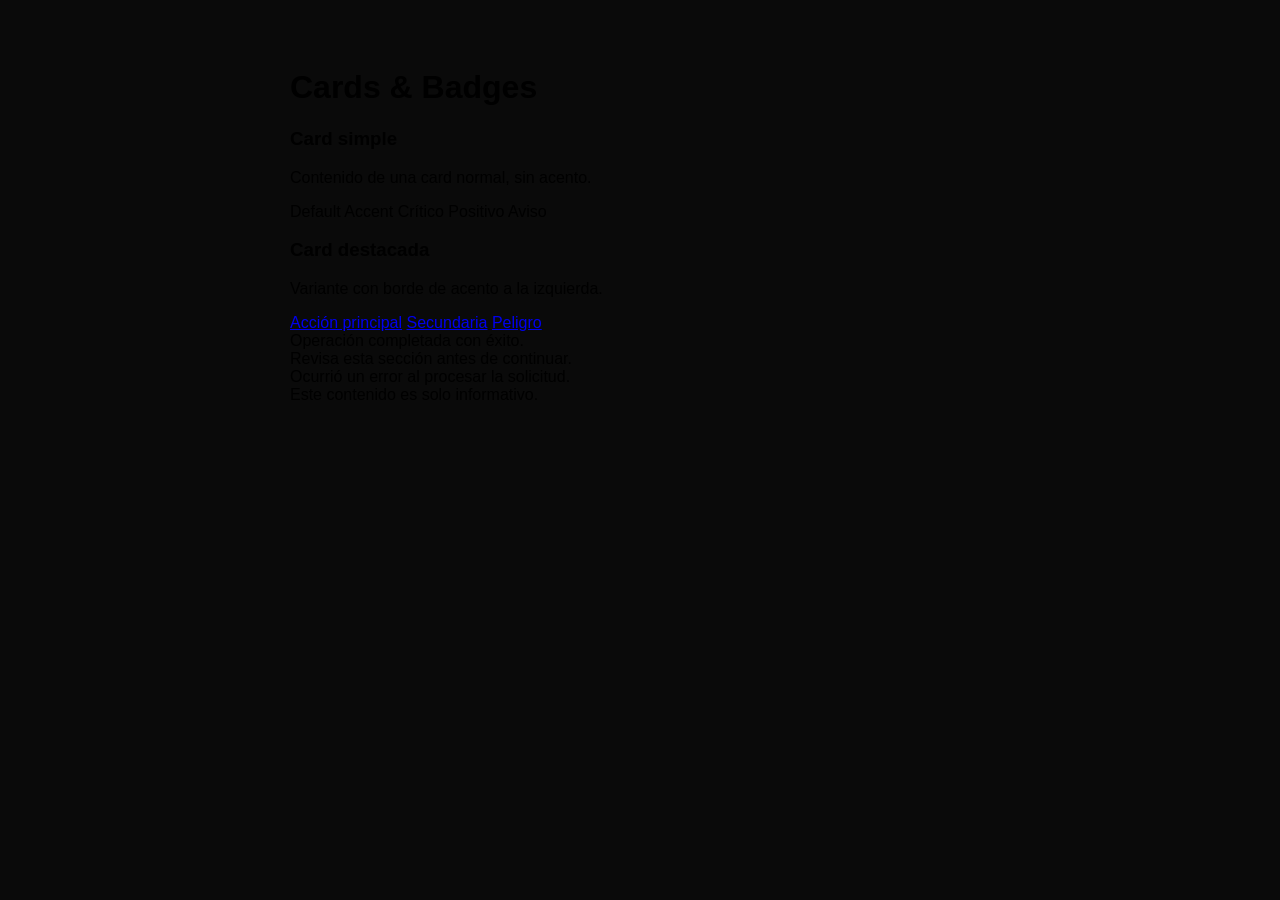
==== examples/cards.html @ 3bed07ef "Create cards.html" ====
<!DOCTYPE html>
<html lang="es">
<head>
<meta charset="UTF-8">
<title>TF-Engine — Cards</title>
<link rel="stylesheet" href="../css/tf-engine.css">
<style>
  body{ background:#0a0a0a; padding:40px; font-family:sans-serif; }
  .tf-engine{ max-width:700px; margin:0 auto; }
</style>
</head>
<body>

<div class="tf-engine">
  <h1>Cards &amp; Badges</h1>

  <div class="tf-card">
    <h3>Card simple</h3>
    <p>Contenido de una card normal, sin acento.</p>
    <span class="tf-badge">Default</span>
    <span class="tf-badge tf-accent">Accent</span>
    <span class="tf-badge tf-cr">Crítico</span>
    <span class="tf-badge tf-pl">Positivo</span>
    <span class="tf-badge tf-nt">Aviso</span>
  </div>

  <div class="tf-card tf-accent">
    <h3>Card destacada</h3>
    <p>Variante con borde de acento a la izquierda.</p>
    <a href="#" class="tf-btn tf-btn-primary">Acción principal</a>
    <a href="#" class="tf-btn">Secundaria</a>
    <a href="#" class="tf-btn tf-btn-danger">Peligro</a>
  </div>

  <div class="tf-success">Operación completada con éxito.</div>
  <div class="tf-warning">Revisa esta sección antes de continuar.</div>
  <div class="tf-error">Ocurrió un error al procesar la solicitud.</div>
  <div class="tf-info">Este contenido es solo informativo.</div>
</div>

</body>
</html>
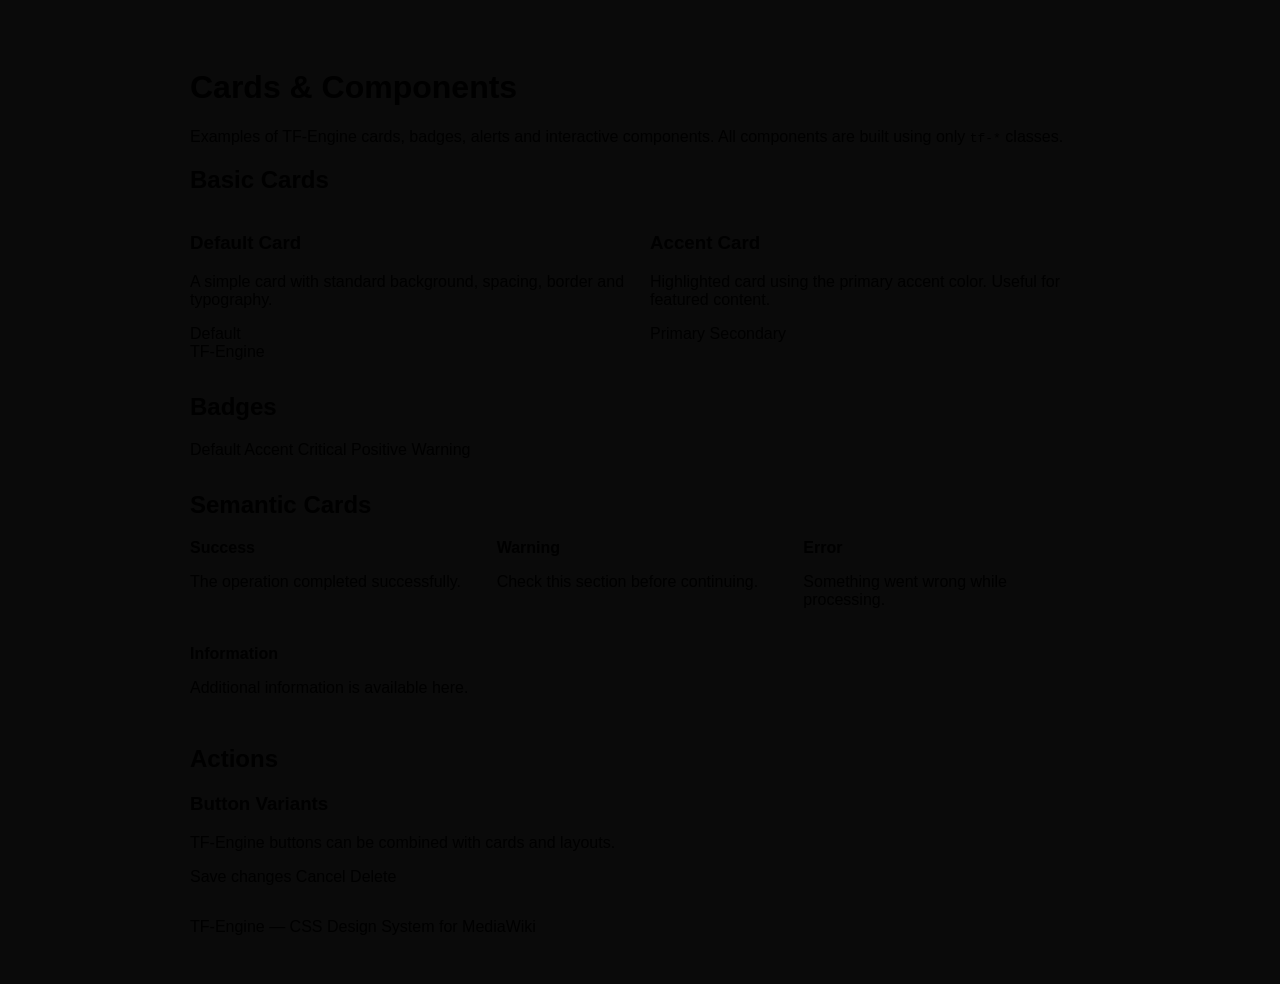
==== commit bd9a9d4f: "Update cards.html" ====
--- a/examples/cards.html
+++ b/examples/cards.html
@@ -1,41 +1,241 @@
 <!DOCTYPE html>
-<html lang="es">
+<html lang="en">
 <head>
 <meta charset="UTF-8">
+<meta name="viewport" content="width=device-width, initial-scale=1.0">
+
 <title>TF-Engine — Cards</title>
+
 <link rel="stylesheet" href="../css/tf-engine.css">
+
 <style>
-  body{ background:#0a0a0a; padding:40px; font-family:sans-serif; }
-  .tf-engine{ max-width:700px; margin:0 auto; }
+body{
+    background:#0a0a0a;
+    padding:40px;
+    font-family:sans-serif;
+}
+
+.tf-engine{
+    max-width:900px;
+    margin:auto;
+}
+
+.demo-section{
+    margin-bottom:32px;
+}
+
+.demo-grid{
+    display:grid;
+    grid-template-columns:repeat(auto-fit,minmax(260px,1fr));
+    gap:20px;
+}
 </style>
+
 </head>
+
 <body>
 
 <div class="tf-engine">
-  <h1>Cards &amp; Badges</h1>
-
-  <div class="tf-card">
-    <h3>Card simple</h3>
-    <p>Contenido de una card normal, sin acento.</p>
-    <span class="tf-badge">Default</span>
-    <span class="tf-badge tf-accent">Accent</span>
-    <span class="tf-badge tf-cr">Crítico</span>
-    <span class="tf-badge tf-pl">Positivo</span>
-    <span class="tf-badge tf-nt">Aviso</span>
-  </div>
-
-  <div class="tf-card tf-accent">
-    <h3>Card destacada</h3>
-    <p>Variante con borde de acento a la izquierda.</p>
-    <a href="#" class="tf-btn tf-btn-primary">Acción principal</a>
-    <a href="#" class="tf-btn">Secundaria</a>
-    <a href="#" class="tf-btn tf-btn-danger">Peligro</a>
-  </div>
-
-  <div class="tf-success">Operación completada con éxito.</div>
-  <div class="tf-warning">Revisa esta sección antes de continuar.</div>
-  <div class="tf-error">Ocurrió un error al procesar la solicitud.</div>
-  <div class="tf-info">Este contenido es solo informativo.</div>
+
+<div class="tf-hero">
+
+<h1>Cards & Components</h1>
+
+<p>
+Examples of TF-Engine cards, badges, alerts and interactive components.
+All components are built using only <code>tf-*</code> classes.
+</p>
+
+</div>
+
+
+<div class="demo-section">
+
+<h2>Basic Cards</h2>
+
+<div class="demo-grid">
+
+
+<div class="tf-card">
+
+<div class="tf-card-header">
+<h3>Default Card</h3>
+</div>
+
+<div class="tf-card-body">
+
+<p>
+A simple card with standard background, spacing,
+border and typography.
+</p>
+
+<span class="tf-badge">
+Default
+</span>
+
+</div>
+
+<div class="tf-card-footer">
+
+<span class="tf-mu">
+TF-Engine
+</span>
+
+</div>
+
+</div>
+
+
+
+<div class="tf-card tf-accent">
+
+<div class="tf-card-header">
+<h3>Accent Card</h3>
+</div>
+
+<div class="tf-card-body">
+
+<p>
+Highlighted card using the primary accent color.
+Useful for featured content.
+</p>
+
+<a class="tf-btn tf-btn-primary">
+Primary
+</a>
+
+<a class="tf-btn">
+Secondary
+</a>
+
+</div>
+
+</div>
+
+
+</div>
+
+</div>
+
+
+
+<div class="demo-section">
+
+<h2>Badges</h2>
+
+<div class="tf-card">
+
+<span class="tf-badge">Default</span>
+
+<span class="tf-badge tf-accent">
+Accent
+</span>
+
+<span class="tf-badge tf-cr">
+Critical
+</span>
+
+<span class="tf-badge tf-pl">
+Positive
+</span>
+
+<span class="tf-badge tf-nt">
+Warning
+</span>
+
+</div>
+
+</div>
+
+
+
+
+<div class="demo-section">
+
+<h2>Semantic Cards</h2>
+
+<div class="demo-grid">
+
+
+<div class="tf-success">
+<strong>Success</strong>
+<p>
+The operation completed successfully.
+</p>
+</div>
+
+
+<div class="tf-warning">
+<strong>Warning</strong>
+<p>
+Check this section before continuing.
+</p>
+</div>
+
+
+<div class="tf-error">
+<strong>Error</strong>
+<p>
+Something went wrong while processing.
+</p>
+</div>
+
+
+<div class="tf-info">
+<strong>Information</strong>
+<p>
+Additional information is available here.
+</p>
+</div>
+
+
+</div>
+
+</div>
+
+
+
+
+<div class="demo-section">
+
+<h2>Actions</h2>
+
+<div class="tf-card">
+
+<h3>Button Variants</h3>
+
+<p>
+TF-Engine buttons can be combined with cards and layouts.
+</p>
+
+
+<a class="tf-btn tf-btn-primary">
+Save changes
+</a>
+
+<a class="tf-btn">
+Cancel
+</a>
+
+<a class="tf-btn tf-btn-danger">
+Delete
+</a>
+
+
+</div>
+
+</div>
+
+
+
+
+<div class="tf-footer">
+
+TF-Engine — CSS Design System for MediaWiki
+
+</div>
+
+
 </div>
 
 </body>
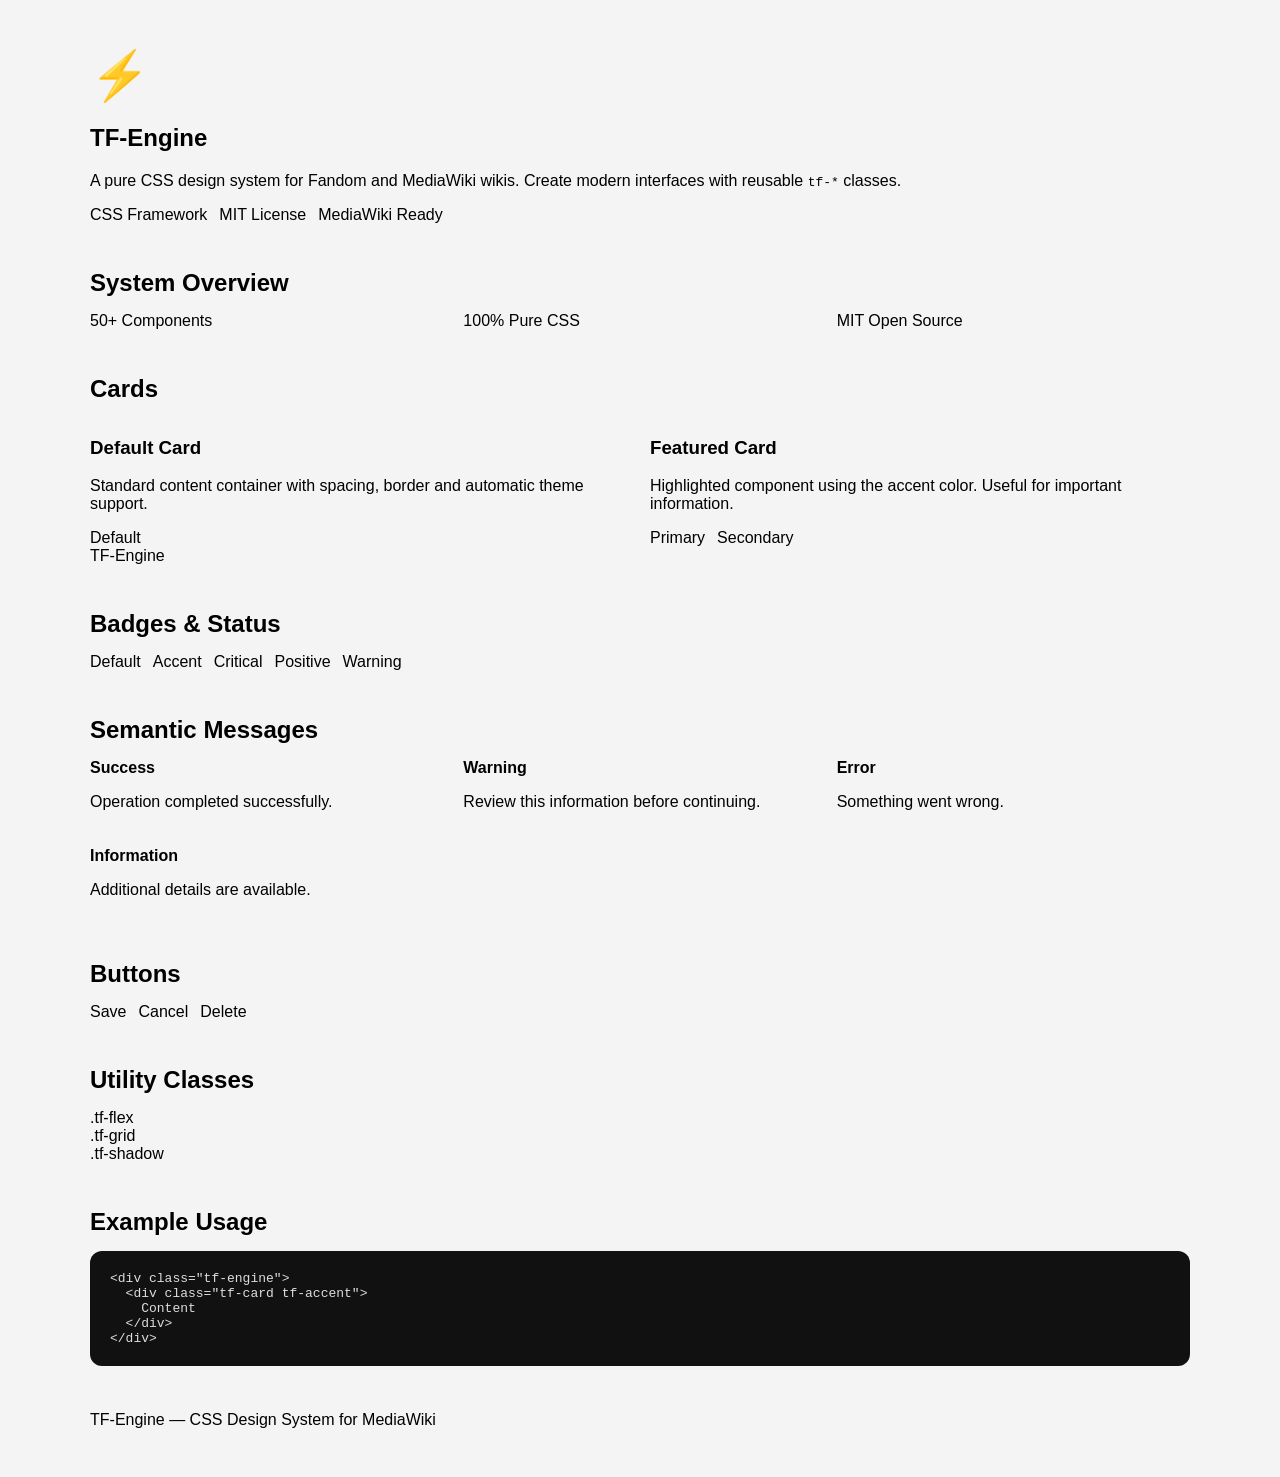
==== commit 25a0f488: "Update cards.html" ====
--- a/examples/cards.html
+++ b/examples/cards.html
@@ -1,79 +1,210 @@
 <!DOCTYPE html>
 <html lang="en">
+
 <head>
 <meta charset="UTF-8">
 <meta name="viewport" content="width=device-width, initial-scale=1.0">
 
-<title>TF-Engine — Cards</title>
+<title>TF-Engine — Components Showcase</title>
 
 <link rel="stylesheet" href="../css/tf-engine.css">
 
 <style>
+
 body{
-    background:#0a0a0a;
+    background:#f4f4f5;
     padding:40px;
-    font-family:sans-serif;
+    font-family:Arial, Helvetica, sans-serif;
 }
 
 .tf-engine{
-    max-width:900px;
+    max-width:1100px;
     margin:auto;
 }
 
 .demo-section{
-    margin-bottom:32px;
+    margin:45px 0;
+}
+
+.demo-title{
+    margin-bottom:15px;
 }
 
 .demo-grid{
     display:grid;
-    grid-template-columns:repeat(auto-fit,minmax(260px,1fr));
+    grid-template-columns:repeat(auto-fit,minmax(280px,1fr));
     gap:20px;
 }
+
+.demo-row{
+    display:flex;
+    flex-wrap:wrap;
+    gap:12px;
+    align-items:center;
+}
+
+.code-box{
+    background:#111;
+    color:#ddd;
+    padding:20px;
+    border-radius:12px;
+    font-family:monospace;
+    overflow:auto;
+}
+
+.hero-icon{
+    font-size:48px;
+}
+
 </style>
 
 </head>
 
+
 <body>
 
-<div class="tf-engine">
-
-<div class="tf-hero">
-
-<h1>Cards & Components</h1>
-
-<p>
-Examples of TF-Engine cards, badges, alerts and interactive components.
-All components are built using only <code>tf-*</code> classes.
-</p>
-
-</div>
-
-
-<div class="demo-section">
-
-<h2>Basic Cards</h2>
+
+<div class="tf-engine tf-theme-light">
+
+
+<!-- HERO -->
+
+<section class="tf-hero">
+
+<div class="hero-icon">
+⚡
+</div>
+
+<h1>
+TF-Engine
+</h1>
+
+<p>
+A pure CSS design system for Fandom and MediaWiki wikis.
+Create modern interfaces with reusable <code>tf-*</code> classes.
+</p>
+
+<div class="demo-row">
+
+<span class="tf-badge tf-accent">
+CSS Framework
+</span>
+
+<span class="tf-badge tf-pl">
+MIT License
+</span>
+
+<span class="tf-badge">
+MediaWiki Ready
+</span>
+
+</div>
+
+</section>
+
+
+
+<!-- STATS -->
+
+<section class="demo-section">
+
+<h2 class="demo-title">
+System Overview
+</h2>
+
 
 <div class="demo-grid">
 
 
+<div class="tf-stat">
+
+<span class="tf-stat-value">
+50+
+</span>
+
+<span class="tf-stat-title">
+Components
+</span>
+
+</div>
+
+
+<div class="tf-stat">
+
+<span class="tf-stat-value">
+100%
+</span>
+
+<span class="tf-stat-title">
+Pure CSS
+</span>
+
+</div>
+
+
+<div class="tf-stat">
+
+<span class="tf-stat-value">
+MIT
+</span>
+
+<span class="tf-stat-title">
+Open Source
+</span>
+
+</div>
+
+
+</div>
+
+</section>
+
+
+
+
+
+<!-- CARDS -->
+
+
+<section class="demo-section">
+
+
+<h2 class="demo-title">
+Cards
+</h2>
+
+
+<div class="demo-grid">
+
+
+
 <div class="tf-card">
 
+
 <div class="tf-card-header">
-<h3>Default Card</h3>
-</div>
+
+<h3>
+Default Card
+</h3>
+
+</div>
+
 
 <div class="tf-card-body">
 
 <p>
-A simple card with standard background, spacing,
-border and typography.
-</p>
+Standard content container with spacing,
+border and automatic theme support.
+</p>
+
 
 <span class="tf-badge">
 Default
 </span>
 
-</div>
+
+</div>
+
 
 <div class="tf-card-footer">
 
@@ -83,160 +214,342 @@
 
 </div>
 
-</div>
+
+</div>
+
+
 
 
 
 <div class="tf-card tf-accent">
 
+
 <div class="tf-card-header">
-<h3>Accent Card</h3>
-</div>
+
+<h3>
+Featured Card
+</h3>
+
+</div>
+
 
 <div class="tf-card-body">
 
 <p>
-Highlighted card using the primary accent color.
-Useful for featured content.
-</p>
+Highlighted component using the accent color.
+Useful for important information.
+</p>
+
+
+<div class="demo-row">
 
 <a class="tf-btn tf-btn-primary">
 Primary
 </a>
 
+
 <a class="tf-btn">
 Secondary
 </a>
 
-</div>
-
-</div>
-
-
-</div>
-
-</div>
-
-
-
-<div class="demo-section">
-
-<h2>Badges</h2>
-
-<div class="tf-card">
-
-<span class="tf-badge">Default</span>
+
+</div>
+
+
+</div>
+
+
+</div>
+
+
+
+</div>
+
+
+</section>
+
+
+
+
+
+<!-- BADGES -->
+
+
+<section class="demo-section">
+
+
+<h2 class="demo-title">
+Badges & Status
+</h2>
+
+
+<div class="tf-panel">
+
+
+<div class="demo-row">
+
+<span class="tf-badge">
+Default
+</span>
+
 
 <span class="tf-badge tf-accent">
 Accent
 </span>
 
+
 <span class="tf-badge tf-cr">
 Critical
 </span>
 
+
 <span class="tf-badge tf-pl">
 Positive
 </span>
 
+
 <span class="tf-badge tf-nt">
 Warning
 </span>
 
 </div>
 
-</div>
-
-
-
-
-<div class="demo-section">
-
-<h2>Semantic Cards</h2>
+
+</div>
+
+
+</section>
+
+
+
+
+
+
+<!-- ALERTS -->
+
+
+<section class="demo-section">
+
+
+<h2 class="demo-title">
+Semantic Messages
+</h2>
+
 
 <div class="demo-grid">
 
 
 <div class="tf-success">
-<strong>Success</strong>
-<p>
-The operation completed successfully.
-</p>
-</div>
+
+<strong>
+Success
+</strong>
+
+<p>
+Operation completed successfully.
+</p>
+
+</div>
+
 
 
 <div class="tf-warning">
-<strong>Warning</strong>
-<p>
-Check this section before continuing.
-</p>
-</div>
+
+<strong>
+Warning
+</strong>
+
+<p>
+Review this information before continuing.
+</p>
+
+</div>
+
+
 
 
 <div class="tf-error">
-<strong>Error</strong>
-<p>
-Something went wrong while processing.
-</p>
-</div>
+
+<strong>
+Error
+</strong>
+
+<p>
+Something went wrong.
+</p>
+
+</div>
+
+
 
 
 <div class="tf-info">
-<strong>Information</strong>
-<p>
-Additional information is available here.
-</p>
-</div>
-
-
-</div>
-
-</div>
-
-
-
-
-<div class="demo-section">
-
-<h2>Actions</h2>
+
+<strong>
+Information
+</strong>
+
+<p>
+Additional details are available.
+</p>
+
+</div>
+
+
+
+</div>
+
+
+</section>
+
+
+
+
+
+
+<!-- BUTTONS -->
+
+
+<section class="demo-section">
+
+
+<h2 class="demo-title">
+Buttons
+</h2>
+
 
 <div class="tf-card">
 
-<h3>Button Variants</h3>
-
-<p>
-TF-Engine buttons can be combined with cards and layouts.
-</p>
+
+<div class="demo-row">
 
 
 <a class="tf-btn tf-btn-primary">
-Save changes
+Save
 </a>
+
 
 <a class="tf-btn">
 Cancel
 </a>
 
+
 <a class="tf-btn tf-btn-danger">
 Delete
 </a>
 
 
-</div>
-
-</div>
-
-
-
-
-<div class="tf-footer">
+
+</div>
+
+
+</div>
+
+
+</section>
+
+
+
+
+
+
+<!-- UTILITIES -->
+
+
+<section class="demo-section">
+
+
+<h2 class="demo-title">
+Utility Classes
+</h2>
+
+
+<div class="tf-panel">
+
+
+<div class="tf-grid tf-cols-3">
+
+
+<div class="tf-card tf-center">
+.tf-flex
+</div>
+
+
+<div class="tf-card tf-center">
+.tf-grid
+</div>
+
+
+<div class="tf-card tf-center">
+.tf-shadow
+</div>
+
+
+</div>
+
+
+</div>
+
+
+</section>
+
+
+
+
+
+
+<!-- CODE -->
+
+
+<section class="demo-section">
+
+
+<h2 class="demo-title">
+Example Usage
+</h2>
+
+
+<div class="code-box">
+
+&lt;div class="tf-engine"&gt;
+
+<br>
+
+&nbsp;&nbsp;&lt;div class="tf-card tf-accent"&gt;
+
+<br>
+
+&nbsp;&nbsp;&nbsp;&nbsp;Content
+
+<br>
+
+&nbsp;&nbsp;&lt;/div&gt;
+
+<br>
+
+&lt;/div&gt;
+
+</div>
+
+
+</section>
+
+
+
+
+
+
+<footer class="tf-footer">
 
 TF-Engine — CSS Design System for MediaWiki
 
-</div>
-
-
-</div>
+</footer>
+
+
+
+</div>
+
 
 </body>
+
 </html>
--- a/css/tf-engine.css
+++ b/css/tf-engine.css
@@ -0,0 +1,7 @@
+/* =Main TF ENGINE */
+
+@import url("./variables.css");
+@import url("./base.css");
+@import url("./components.css");
+@import url("./utilities.css");
+@import url("./responsive.css");
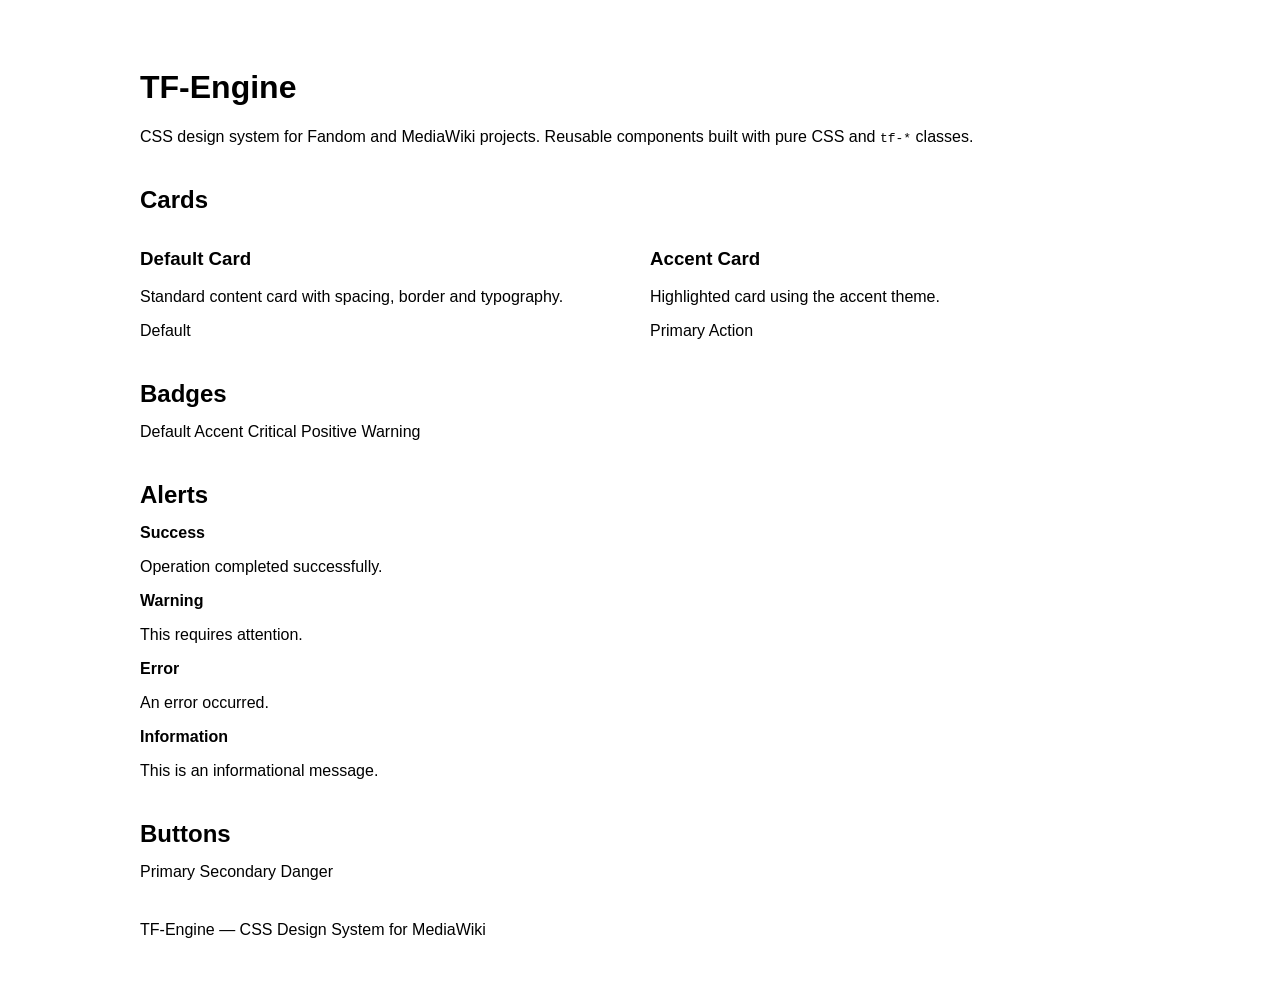
==== commit 6df104b2: "Update cards.html" ====
--- a/examples/cards.html
+++ b/examples/cards.html
@@ -1,61 +1,41 @@
 <!DOCTYPE html>
 <html lang="en">
-
 <head>
+
 <meta charset="UTF-8">
 <meta name="viewport" content="width=device-width, initial-scale=1.0">
 
-<title>TF-Engine — Components Showcase</title>
+<title>TF-Engine — Components Demo</title>
 
 <link rel="stylesheet" href="../css/tf-engine.css">
 
 <style>
 
 body{
-    background:#f4f4f5;
+    background:#ffffff;
     padding:40px;
     font-family:Arial, Helvetica, sans-serif;
 }
 
 .tf-engine{
-    max-width:1100px;
+    max-width:1000px;
     margin:auto;
 }
 
 .demo-section{
-    margin:45px 0;
+    margin:40px 0;
+}
+
+.demo-grid{
+    display:grid;
+    grid-template-columns:repeat(auto-fit,minmax(260px,1fr));
+    gap:20px;
 }
 
 .demo-title{
     margin-bottom:15px;
 }
 
-.demo-grid{
-    display:grid;
-    grid-template-columns:repeat(auto-fit,minmax(280px,1fr));
-    gap:20px;
-}
-
-.demo-row{
-    display:flex;
-    flex-wrap:wrap;
-    gap:12px;
-    align-items:center;
-}
-
-.code-box{
-    background:#111;
-    color:#ddd;
-    padding:20px;
-    border-radius:12px;
-    font-family:monospace;
-    overflow:auto;
-}
-
-.hero-icon{
-    font-size:48px;
-}
-
 </style>
 
 </head>
@@ -64,184 +44,176 @@
 <body>
 
 
-<div class="tf-engine tf-theme-light">
-
-
-<!-- HERO -->
-
-<section class="tf-hero">
-
-<div class="hero-icon">
-⚡
-</div>
-
-<h1>
-TF-Engine
-</h1>
+<div class="tf-engine">
+
+
+<div class="tf-hero">
+
+<h1>TF-Engine</h1>
 
 <p>
-A pure CSS design system for Fandom and MediaWiki wikis.
-Create modern interfaces with reusable <code>tf-*</code> classes.
+CSS design system for Fandom and MediaWiki projects.
+Reusable components built with pure CSS and <code>tf-*</code> classes.
 </p>
 
-<div class="demo-row">
-
-<span class="tf-badge tf-accent">
-CSS Framework
-</span>
-
-<span class="tf-badge tf-pl">
-MIT License
-</span>
-
-<span class="tf-badge">
-MediaWiki Ready
-</span>
-
-</div>
-
-</section>
-
-
-
-<!-- STATS -->
-
-<section class="demo-section">
-
-<h2 class="demo-title">
-System Overview
+</div>
+
+
+
+<section class="demo-section">
+
+<h2 class="demo-title">
+Cards
 </h2>
 
 
 <div class="demo-grid">
 
 
-<div class="tf-stat">
-
-<span class="tf-stat-value">
-50+
-</span>
-
-<span class="tf-stat-title">
-Components
-</span>
-
-</div>
-
-
-<div class="tf-stat">
-
-<span class="tf-stat-value">
-100%
-</span>
-
-<span class="tf-stat-title">
-Pure CSS
-</span>
-
-</div>
-
-
-<div class="tf-stat">
-
-<span class="tf-stat-value">
-MIT
-</span>
-
-<span class="tf-stat-title">
-Open Source
-</span>
-
-</div>
-
-
-</div>
-
-</section>
-
-
-
-
-
-<!-- CARDS -->
-
-
-<section class="demo-section">
-
-
-<h2 class="demo-title">
-Cards
-</h2>
-
-
-<div class="demo-grid">
-
-
-
 <div class="tf-card">
 
-
 <div class="tf-card-header">
-
-<h3>
-Default Card
-</h3>
-
-</div>
-
+<h3>Default Card</h3>
+</div>
 
 <div class="tf-card-body">
 
 <p>
-Standard content container with spacing,
-border and automatic theme support.
+Standard content card with spacing, border and typography.
 </p>
-
 
 <span class="tf-badge">
 Default
 </span>
 
-
-</div>
-
-
-<div class="tf-card-footer">
-
-<span class="tf-mu">
-TF-Engine
-</span>
-
-</div>
-
-
-</div>
-
-
+</div>
+
+</div>
 
 
 
 <div class="tf-card tf-accent">
 
-
 <div class="tf-card-header">
-
-<h3>
-Featured Card
-</h3>
-
-</div>
-
+<h3>Accent Card</h3>
+</div>
 
 <div class="tf-card-body">
 
 <p>
-Highlighted component using the accent color.
-Useful for important information.
+Highlighted card using the accent theme.
 </p>
 
-
-<div class="demo-row">
+<a class="tf-btn tf-btn-primary">
+Primary Action
+</a>
+
+</div>
+
+</div>
+
+
+</div>
+
+
+</section>
+
+
+
+
+
+<section class="demo-section">
+
+<h2 class="demo-title">
+Badges
+</h2>
+
+
+<div class="tf-panel">
+
+<span class="tf-badge">
+Default
+</span>
+
+<span class="tf-badge tf-accent">
+Accent
+</span>
+
+<span class="tf-badge tf-cr">
+Critical
+</span>
+
+<span class="tf-badge tf-pl">
+Positive
+</span>
+
+<span class="tf-badge tf-nt">
+Warning
+</span>
+
+
+</div>
+
+
+</section>
+
+
+
+
+
+<section class="demo-section">
+
+<h2 class="demo-title">
+Alerts
+</h2>
+
+
+<div class="tf-stack">
+
+
+<div class="tf-success">
+<strong>Success</strong>
+<p>Operation completed successfully.</p>
+</div>
+
+
+<div class="tf-warning">
+<strong>Warning</strong>
+<p>This requires attention.</p>
+</div>
+
+
+<div class="tf-error">
+<strong>Error</strong>
+<p>An error occurred.</p>
+</div>
+
+
+<div class="tf-info">
+<strong>Information</strong>
+<p>This is an informational message.</p>
+</div>
+
+
+</div>
+
+
+</section>
+
+
+
+
+
+<section class="demo-section">
+
+
+<h2 class="demo-title">
+Buttons
+</h2>
+
+
+<div class="tf-card">
+
 
 <a class="tf-btn tf-btn-primary">
 Primary
@@ -253,287 +225,15 @@
 </a>
 
 
-</div>
-
-
-</div>
-
-
-</div>
-
-
-
-</div>
-
-
-</section>
-
-
-
-
-
-<!-- BADGES -->
-
-
-<section class="demo-section">
-
-
-<h2 class="demo-title">
-Badges & Status
-</h2>
-
-
-<div class="tf-panel">
-
-
-<div class="demo-row">
-
-<span class="tf-badge">
-Default
-</span>
-
-
-<span class="tf-badge tf-accent">
-Accent
-</span>
-
-
-<span class="tf-badge tf-cr">
-Critical
-</span>
-
-
-<span class="tf-badge tf-pl">
-Positive
-</span>
-
-
-<span class="tf-badge tf-nt">
-Warning
-</span>
-
-</div>
-
-
-</div>
-
-
-</section>
-
-
-
-
-
-
-<!-- ALERTS -->
-
-
-<section class="demo-section">
-
-
-<h2 class="demo-title">
-Semantic Messages
-</h2>
-
-
-<div class="demo-grid">
-
-
-<div class="tf-success">
-
-<strong>
-Success
-</strong>
-
-<p>
-Operation completed successfully.
-</p>
-
-</div>
-
-
-
-<div class="tf-warning">
-
-<strong>
-Warning
-</strong>
-
-<p>
-Review this information before continuing.
-</p>
-
-</div>
-
-
-
-
-<div class="tf-error">
-
-<strong>
-Error
-</strong>
-
-<p>
-Something went wrong.
-</p>
-
-</div>
-
-
-
-
-<div class="tf-info">
-
-<strong>
-Information
-</strong>
-
-<p>
-Additional details are available.
-</p>
-
-</div>
-
-
-
-</div>
-
-
-</section>
-
-
-
-
-
-
-<!-- BUTTONS -->
-
-
-<section class="demo-section">
-
-
-<h2 class="demo-title">
-Buttons
-</h2>
-
-
-<div class="tf-card">
-
-
-<div class="demo-row">
-
-
-<a class="tf-btn tf-btn-primary">
-Save
-</a>
-
-
-<a class="tf-btn">
-Cancel
-</a>
-
-
 <a class="tf-btn tf-btn-danger">
-Delete
-</a>
-
-
-
-</div>
-
-
-</div>
-
-
-</section>
-
-
-
-
-
-
-<!-- UTILITIES -->
-
-
-<section class="demo-section">
-
-
-<h2 class="demo-title">
-Utility Classes
-</h2>
-
-
-<div class="tf-panel">
-
-
-<div class="tf-grid tf-cols-3">
-
-
-<div class="tf-card tf-center">
-.tf-flex
-</div>
-
-
-<div class="tf-card tf-center">
-.tf-grid
-</div>
-
-
-<div class="tf-card tf-center">
-.tf-shadow
-</div>
-
-
-</div>
-
-
-</div>
-
-
-</section>
-
-
-
-
-
-
-<!-- CODE -->
-
-
-<section class="demo-section">
-
-
-<h2 class="demo-title">
-Example Usage
-</h2>
-
-
-<div class="code-box">
-
-&lt;div class="tf-engine"&gt;
-
-<br>
-
-&nbsp;&nbsp;&lt;div class="tf-card tf-accent"&gt;
-
-<br>
-
-&nbsp;&nbsp;&nbsp;&nbsp;Content
-
-<br>
-
-&nbsp;&nbsp;&lt;/div&gt;
-
-<br>
-
-&lt;/div&gt;
-
-</div>
-
-
-</section>
-
+Danger
+</a>
+
+
+</div>
+
+
+</section>
 
 
 
@@ -546,10 +246,8 @@
 </footer>
 
 
-
 </div>
 
 
 </body>
-
 </html>
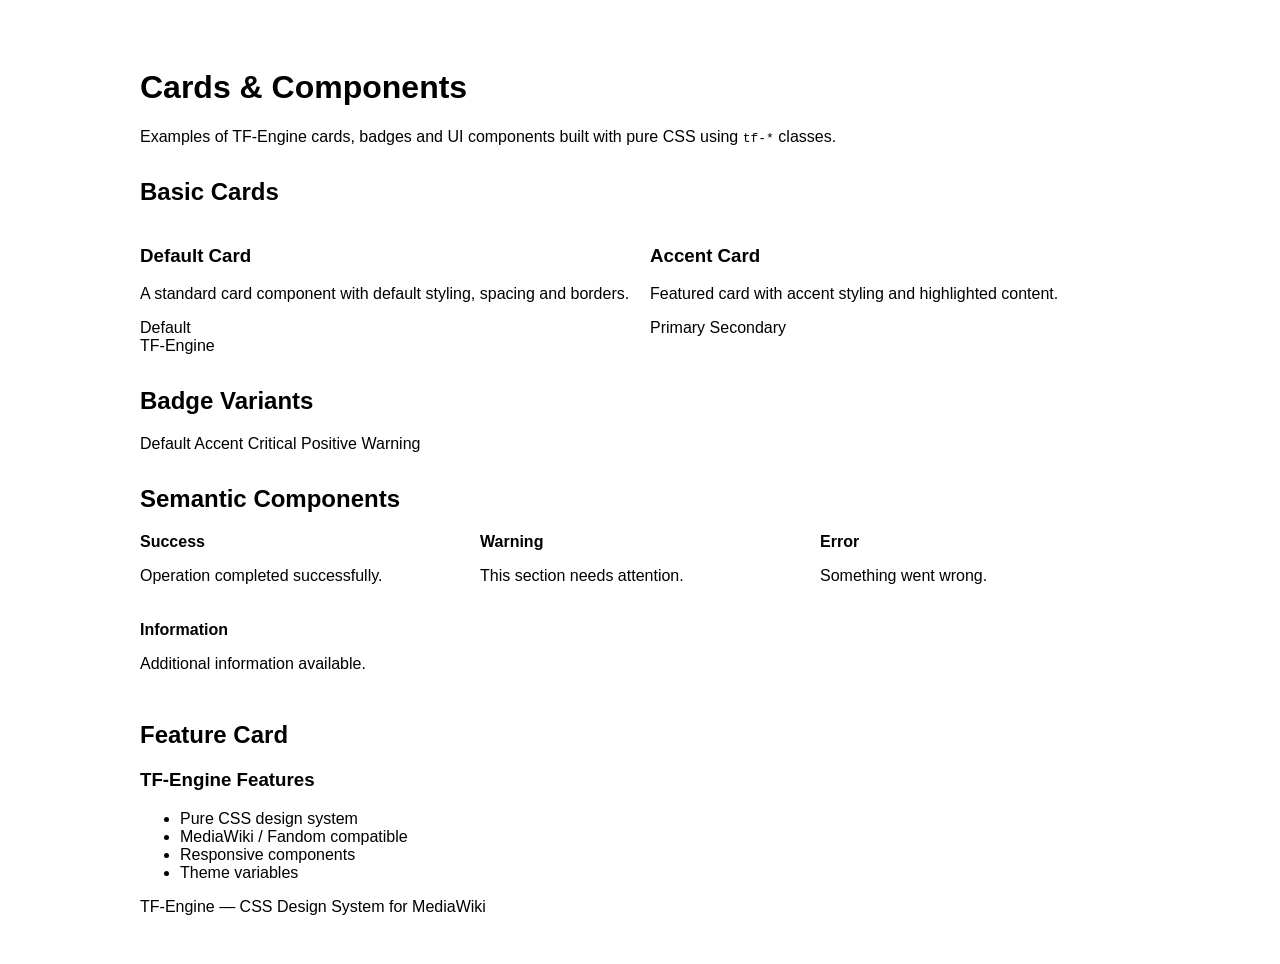
==== commit 4bbc35c2: "Update cards.html" ====
--- a/examples/cards.html
+++ b/examples/cards.html
@@ -1,253 +1,149 @@
 <!DOCTYPE html>
 <html lang="en">
 <head>
-
 <meta charset="UTF-8">
 <meta name="viewport" content="width=device-width, initial-scale=1.0">
-
-<title>TF-Engine — Components Demo</title>
+<title>TF-Engine — Cards</title>
 
 <link rel="stylesheet" href="../css/tf-engine.css">
 
 <style>
-
 body{
-    background:#ffffff;
+    background:#fff;
     padding:40px;
-    font-family:Arial, Helvetica, sans-serif;
+    font-family:Arial,Helvetica,sans-serif;
 }
-
 .tf-engine{
     max-width:1000px;
     margin:auto;
 }
-
 .demo-section{
-    margin:40px 0;
+    margin-top:32px;
 }
-
 .demo-grid{
     display:grid;
-    grid-template-columns:repeat(auto-fit,minmax(260px,1fr));
+    grid-template-columns:repeat(auto-fit,minmax(280px,1fr));
     gap:20px;
 }
-
-.demo-title{
-    margin-bottom:15px;
-}
-
 </style>
-
 </head>
-
 
 <body>
 
-
 <div class="tf-engine">
 
-
 <div class="tf-hero">
-
-<h1>TF-Engine</h1>
-
-<p>
-CSS design system for Fandom and MediaWiki projects.
-Reusable components built with pure CSS and <code>tf-*</code> classes.
-</p>
-
+<h1>Cards & Components</h1>
+<p>Examples of TF-Engine cards, badges and UI components built with pure CSS using <code>tf-*</code> classes.</p>
 </div>
 
-
-
-<section class="demo-section">
-
-<h2 class="demo-title">
-Cards
-</h2>
-
+<div class="demo-section">
+<h2>Basic Cards</h2>
 
 <div class="demo-grid">
 
-
 <div class="tf-card">
-
 <div class="tf-card-header">
 <h3>Default Card</h3>
 </div>
 
 <div class="tf-card-body">
+<p>A standard card component with default styling, spacing and borders.</p>
+<span class="tf-badge">Default</span>
+</div>
 
-<p>
-Standard content card with spacing, border and typography.
-</p>
+<div class="tf-card-footer">
+<span class="tf-mu">TF-Engine</span>
+</div>
+</div>
 
-<span class="tf-badge">
-Default
-</span>
 
+<div class="tf-card tf-accent">
+<div class="tf-card-header">
+<h3>Accent Card</h3>
+</div>
+
+<div class="tf-card-body">
+<p>Featured card with accent styling and highlighted content.</p>
+<a class="tf-btn tf-btn-primary">Primary</a>
+<a class="tf-btn">Secondary</a>
+</div>
+</div>
+
+</div>
+</div>
+
+
+<div class="demo-section">
+<h2>Badge Variants</h2>
+
+<div class="tf-panel">
+<span class="tf-badge">Default</span>
+<span class="tf-badge tf-accent">Accent</span>
+<span class="tf-badge tf-cr">Critical</span>
+<span class="tf-badge tf-pl">Positive</span>
+<span class="tf-badge tf-nt">Warning</span>
 </div>
 
 </div>
 
 
+<div class="demo-section">
+<h2>Semantic Components</h2>
 
-<div class="tf-card tf-accent">
-
-<div class="tf-card-header">
-<h3>Accent Card</h3>
-</div>
-
-<div class="tf-card-body">
-
-<p>
-Highlighted card using the accent theme.
-</p>
-
-<a class="tf-btn tf-btn-primary">
-Primary Action
-</a>
-
-</div>
-
-</div>
-
-
-</div>
-
-
-</section>
-
-
-
-
-
-<section class="demo-section">
-
-<h2 class="demo-title">
-Badges
-</h2>
-
-
-<div class="tf-panel">
-
-<span class="tf-badge">
-Default
-</span>
-
-<span class="tf-badge tf-accent">
-Accent
-</span>
-
-<span class="tf-badge tf-cr">
-Critical
-</span>
-
-<span class="tf-badge tf-pl">
-Positive
-</span>
-
-<span class="tf-badge tf-nt">
-Warning
-</span>
-
-
-</div>
-
-
-</section>
-
-
-
-
-
-<section class="demo-section">
-
-<h2 class="demo-title">
-Alerts
-</h2>
-
-
-<div class="tf-stack">
-
+<div class="demo-grid">
 
 <div class="tf-success">
 <strong>Success</strong>
 <p>Operation completed successfully.</p>
 </div>
 
-
 <div class="tf-warning">
 <strong>Warning</strong>
-<p>This requires attention.</p>
+<p>This section needs attention.</p>
+</div>
+
+<div class="tf-error">
+<strong>Error</strong>
+<p>Something went wrong.</p>
+</div>
+
+<div class="tf-info">
+<strong>Information</strong>
+<p>Additional information available.</p>
+</div>
+
+</div>
 </div>
 
 
-<div class="tf-error">
-<strong>Error</strong>
-<p>An error occurred.</p>
+<div class="demo-section">
+
+<h2>Feature Card</h2>
+
+<div class="tf-card">
+<div class="tf-card-header">
+<h3>TF-Engine Features</h3>
 </div>
 
-
-<div class="tf-info">
-<strong>Information</strong>
-<p>This is an informational message.</p>
+<div class="tf-card-body">
+<ul>
+<li>Pure CSS design system</li>
+<li>MediaWiki / Fandom compatible</li>
+<li>Responsive components</li>
+<li>Theme variables</li>
+</ul>
 </div>
-
+</div>
 
 </div>
 
 
-</section>
-
-
-
-
-
-<section class="demo-section">
-
-
-<h2 class="demo-title">
-Buttons
-</h2>
-
-
-<div class="tf-card">
-
-
-<a class="tf-btn tf-btn-primary">
-Primary
-</a>
-
-
-<a class="tf-btn">
-Secondary
-</a>
-
-
-<a class="tf-btn tf-btn-danger">
-Danger
-</a>
-
+<div class="tf-footer">
+TF-Engine — CSS Design System for MediaWiki
+</div>
 
 </div>
 
-
-</section>
-
-
-
-
-
-<footer class="tf-footer">
-
-TF-Engine — CSS Design System for MediaWiki
-
-</footer>
-
-
-</div>
-
-
 </body>
 </html>
